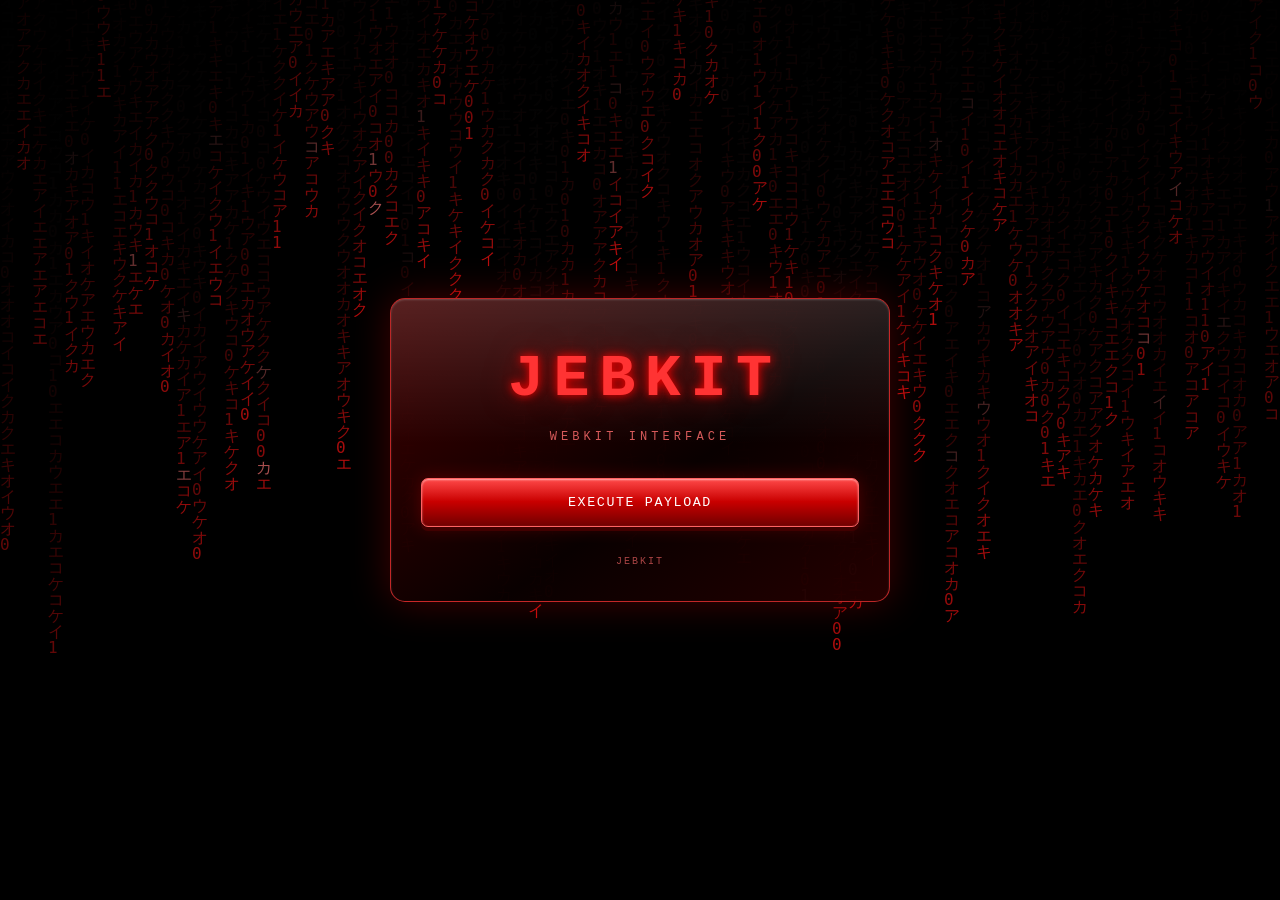
==== index.html @ 57fbf2be "Add files via upload" ====
<!DOCTYPE html>
<html lang="en">
<head>
<meta charset="UTF-8">
<meta name="viewport" content="width=device-width, initial-scale=1, viewport-fit=cover">
<meta name="theme-color" content="#080000">
<title>Jebkit</title>
<style>
:root {
    color-scheme: dark;
    --red: #ff2929;
    --deep-red: #720000;
    --panel: rgba(17, 0, 0, .94);
}
* { box-sizing: border-box; }
html, body { min-height: 100%; }
body {
    margin: 0;
    min-height: 100vh;
    min-height: 100svh;
    display: grid;
    place-items: center;
    padding: 24px;
    overflow: hidden;
    background: #050000;
    color: #fff;
    font-family: ui-monospace, SFMono-Regular, Menlo, Monaco, Consolas, "Liberation Mono", monospace;
}
#matrix {
    position: fixed;
    inset: 0;
    width: 100%;
    height: 100%;
    z-index: -2;
}
.vignette {
    position: fixed;
    inset: 0;
    z-index: -1;
    pointer-events: none;
    background: radial-gradient(ellipse at center, transparent 15%, rgba(0,0,0,.84) 100%);
}
.panel {
    position: relative;
    isolation: isolate;
    width: min(100%, 500px);
    padding: 46px 30px 34px;
    overflow: hidden;
    text-align: center;
    border: 1px solid rgba(255, 55, 55, .72);
    border-radius: 15px;
    background:
        linear-gradient(145deg, rgba(66,0,0,.97), rgba(9,0,0,.98) 58%, rgba(38,0,0,.97));
    box-shadow: 0 0 38px rgba(255,0,0,.25), inset 0 1px 2px rgba(255,255,255,.2);
}
.panel::before, .dialog::before {
    content: "";
    position: absolute;
    z-index: -1;
    inset: 0 0 auto;
    height: 48%;
    pointer-events: none;
    background: linear-gradient(180deg, rgba(255,255,255,.13), transparent);
}
h1 {
    margin: 0;
    color: #ff3333;
    font-size: clamp(46px, 12vw, 60px);
    letter-spacing: .16em;
    text-indent: .16em;
    text-shadow: 0 0 10px #f00, 0 0 30px #900;
}
.subtitle {
    margin: 17px 0 34px;
    color: #d65a5a;
    font-size: 12px;
    letter-spacing: .34em;
}
button {
    appearance: none;
    -webkit-appearance: none;
    border: 1px solid #ff6262;
    border-radius: 7px;
    padding: 16px 18px;
    color: #fff;
    font: 700 14px/1.2 inherit;
    font-family: inherit;
    letter-spacing: .12em;
    cursor: pointer;
    background: linear-gradient(180deg, #ff4949 0%, #c90000 48%, #710000 100%);
    box-shadow: 0 4px 0 #410000, 0 0 18px rgba(255,0,0,.25), inset 0 1px 2px rgba(255,255,255,.55);
    transition: filter .18s ease, box-shadow .18s ease, transform .18s ease;
}
button:hover:not(:disabled) {
    filter: brightness(1.18);
    box-shadow: 0 4px 0 #410000, 0 0 25px rgba(255,0,0,.65), inset 0 1px 3px #fff;
}
button:active:not(:disabled) { transform: translateY(2px); }
button:focus-visible {
    outline: 2px solid #fff;
    outline-offset: 4px;
}
button:disabled {
    opacity: .42;
    filter: grayscale(.7);
    cursor: not-allowed;
    box-shadow: none;
}
.launch-button { width: 100%; }
.footer {
    margin-top: 29px;
    color: #a44;
    font-size: 10px;
    letter-spacing: .2em;
}
.overlay {
    position: fixed;
    inset: 0;
    z-index: 5;
    display: none;
    align-items: center;
    justify-content: center;
    padding: 20px;
    background: rgba(0,0,0,.86);
    -webkit-backdrop-filter: blur(7px);
    backdrop-filter: blur(7px);
}
.overlay.is-open { display: flex; }
.dialog {
    position: relative;
    isolation: isolate;
    width: min(100%, 390px);
    padding: 30px 24px 25px;
    overflow: hidden;
    text-align: center;
    border: 1px solid #f33;
    border-radius: 12px;
    background: linear-gradient(145deg, #390000, #100000 58%, #290000);
    box-shadow: 0 0 42px rgba(255,0,0,.36), inset 0 1px 2px rgba(255,255,255,.2);
    animation: appear .22s ease-out;
}
@keyframes appear {
    from { opacity: 0; transform: scale(.92); }
    to { opacity: 1; transform: scale(1); }
}
.dialog h2 {
    margin: 0 0 18px;
    color: #ff4141;
    font-size: 20px;
    letter-spacing: .16em;
    text-shadow: 0 0 12px #f00;
}
.dialog p {
    position: relative;
    margin: 12px 0;
    color: #ddd;
    font-size: 13px;
    line-height: 1.75;
}
.firmware {
    margin: 20px 0;
    padding: 15px 10px;
    border: 1px solid #a00;
    border-radius: 7px;
    color: #ff3333;
    background: linear-gradient(180deg, #430000, #160000);
    box-shadow: inset 0 1px 2px rgba(255,255,255,.17);
    font-size: 23px;
    font-weight: 700;
    text-shadow: 0 0 12px red;
}
.countdown {
    min-height: 18px;
    margin-top: 18px;
    color: #ff5555;
    font-size: 11px;
    letter-spacing: .12em;
}
.actions {
    display: flex;
    gap: 12px;
    margin-top: 21px;
}
.actions button {
    flex: 1;
    min-width: 0;
    padding: 14px 8px;
    font-size: 12px;
}
.cancel-button {
    border-color: #777;
    background: linear-gradient(180deg, #555, #191919);
    box-shadow: 0 4px 0 #080808, inset 0 1px 2px rgba(255,255,255,.35);
}
.note {
    margin-top: 17px !important;
    color: #b55 !important;
    font-size: 10px !important;
    letter-spacing: .08em;
}
@media (max-width: 380px) {
    body { padding: 15px; }
    .panel { padding: 36px 20px 28px; }
    .dialog { padding: 26px 17px 21px; }
}
@media (prefers-reduced-motion: reduce) {
    *, *::before, *::after {
        animation-duration: .01ms !important;
        transition-duration: .01ms !important;
    }
}
</style>
</head>
<body>
<canvas id="matrix" aria-hidden="true"></canvas>
<div class="vignette" aria-hidden="true"></div>

<main class="panel">
    <h1>JEBKIT</h1>
    <div class="subtitle">WEBKIT INTERFACE</div>
    <button class="launch-button" id="launchButton" type="button">EXECUTE PAYLOAD</button>
    <div class="footer">JEBKIT</div>
</main>

<div class="overlay" id="firmwarePopup" role="presentation">
    <section class="dialog" role="dialog" aria-modal="true" aria-labelledby="dialogTitle" aria-describedby="dialogDescription">
        <h2 id="dialogTitle">FIRMWARE CHECK</h2>
        <p id="dialogDescription">
            Before continuing, open <strong>System Settings</strong> on your device
            and check the currently installed system firmware.
        </p>
        <div class="firmware">VERSION 23.0.1</div>
        <p>Please verify the version shown above before continuing.</p>
        <div class="countdown" id="countdown" aria-live="polite">PLEASE WAIT 5 SECONDS</div>
        <div class="actions">
            <button class="cancel-button" id="cancelButton" type="button">CANCEL</button>
            <button id="okButton" type="button" disabled>WAIT 5s</button>
        </div>
        <p class="note">JEBKIT</p>
    </section>
</div>

<script>
(function () {
    "use strict";

    /* Decorative Matrix background */
    var canvas = document.getElementById("matrix");
    var ctx = canvas.getContext("2d");
    var glyphs = "01アイウエオカキクケコ";
    var drops = [];
    var columns = 0;
    var frame = 0;
    var animationId = null;
    var reduceMotion = window.matchMedia &&
        window.matchMedia("(prefers-reduced-motion: reduce)").matches;

    function resizeCanvas() {
        var dpr = Math.min(window.devicePixelRatio || 1, 2);
        var width = window.innerWidth;
        var height = window.innerHeight;

        canvas.width = Math.floor(width * dpr);
        canvas.height = Math.floor(height * dpr);
        canvas.style.width = width + "px";
        canvas.style.height = height + "px";
        ctx.setTransform(dpr, 0, 0, dpr, 0, 0);

        columns = Math.ceil(width / 16);
        drops = [];
        for (var i = 0; i < columns; i++) {
            drops.push(Math.random() * -35);
        }
    }

    function drawMatrix() {
        var width = window.innerWidth;
        var height = window.innerHeight;

        ctx.fillStyle = "rgba(5,0,0,0.10)";
        ctx.fillRect(0, 0, width, height);
        ctx.font = "16px monospace";

        for (var i = 0; i < drops.length; i++) {
            var y = drops[i];
            var glyph = glyphs.charAt(Math.floor(Math.random() * glyphs.length));
            ctx.fillStyle = Math.random() > 0.97 ? "#ff7777" : "#e01010";
            ctx.fillText(glyph, i * 16, y * 16);

            if (y * 16 > height && Math.random() > 0.975) {
                drops[i] = 0;
            } else {
                drops[i] += 1;
            }
        }

        if (!reduceMotion) {
            animationId = window.requestAnimationFrame(drawMatrix);
        }
    }

    resizeCanvas();
    if (!reduceMotion) {
        animationId = window.requestAnimationFrame(drawMatrix);
    } else {
        drawMatrix();
    }

    window.addEventListener("resize", resizeCanvas);

    /* Firmware reminder dialog and five-second acknowledgement delay */
    var popup = document.getElementById("firmwarePopup");
    var launchButton = document.getElementById("launchButton");
    var cancelButton = document.getElementById("cancelButton");
    var okButton = document.getElementById("okButton");
    var countdown = document.getElementById("countdown");
    var timer = null;
    var remaining = 5;
    var previousFocus = null;

    function closePopup() {
        if (timer !== null) {
            window.clearInterval(timer);
            timer = null;
        }
        popup.classList.remove("is-open");
        remaining = 5;
        launchButton.focus();
    }

    function openPopup() {
        if (timer !== null) {
            window.clearInterval(timer);
            timer = null;
        }

        previousFocus = document.activeElement;
        remaining = 5;
        okButton.disabled = true;
        okButton.textContent = "WAIT 5s";
        countdown.textContent = "PLEASE WAIT 5 SECONDS";
        popup.classList.add("is-open");
        cancelButton.focus();

        timer = window.setInterval(function () {
            remaining -= 1;

            if (remaining > 0) {
                okButton.textContent = "WAIT " + remaining + "s";
                countdown.textContent = "PLEASE WAIT " + remaining + " SECONDS";
            } else {
                window.clearInterval(timer);
                timer = null;
                remaining = 0;
                okButton.disabled = false;
                okButton.textContent = "OK";
                countdown.textContent = "YOU MAY NOW CONTINUE";
                okButton.focus();
            }
        }, 1000);
    }

    launchButton.addEventListener("click", openPopup);
    cancelButton.addEventListener("click", closePopup);

    okButton.addEventListener("click", function () {
        if (remaining !== 0 || okButton.disabled) return;
        closePopup();
        window.alert("Jebkit: firmware acknowledgement received.");
    });

    document.addEventListener("keydown", function (event) {
        if (event.key === "Escape" && popup.classList.contains("is-open")) {
            closePopup();
        }
    });

    /* Keep the timer cleared if the page is backgrounded or unloaded. */
    window.addEventListener("pagehide", function () {
        if (timer !== null) {
            window.clearInterval(timer);
            timer = null;
        }
        if (animationId !== null) {
            window.cancelAnimationFrame(animationId);
        }
    });
}());
</script>
</body>
</html>
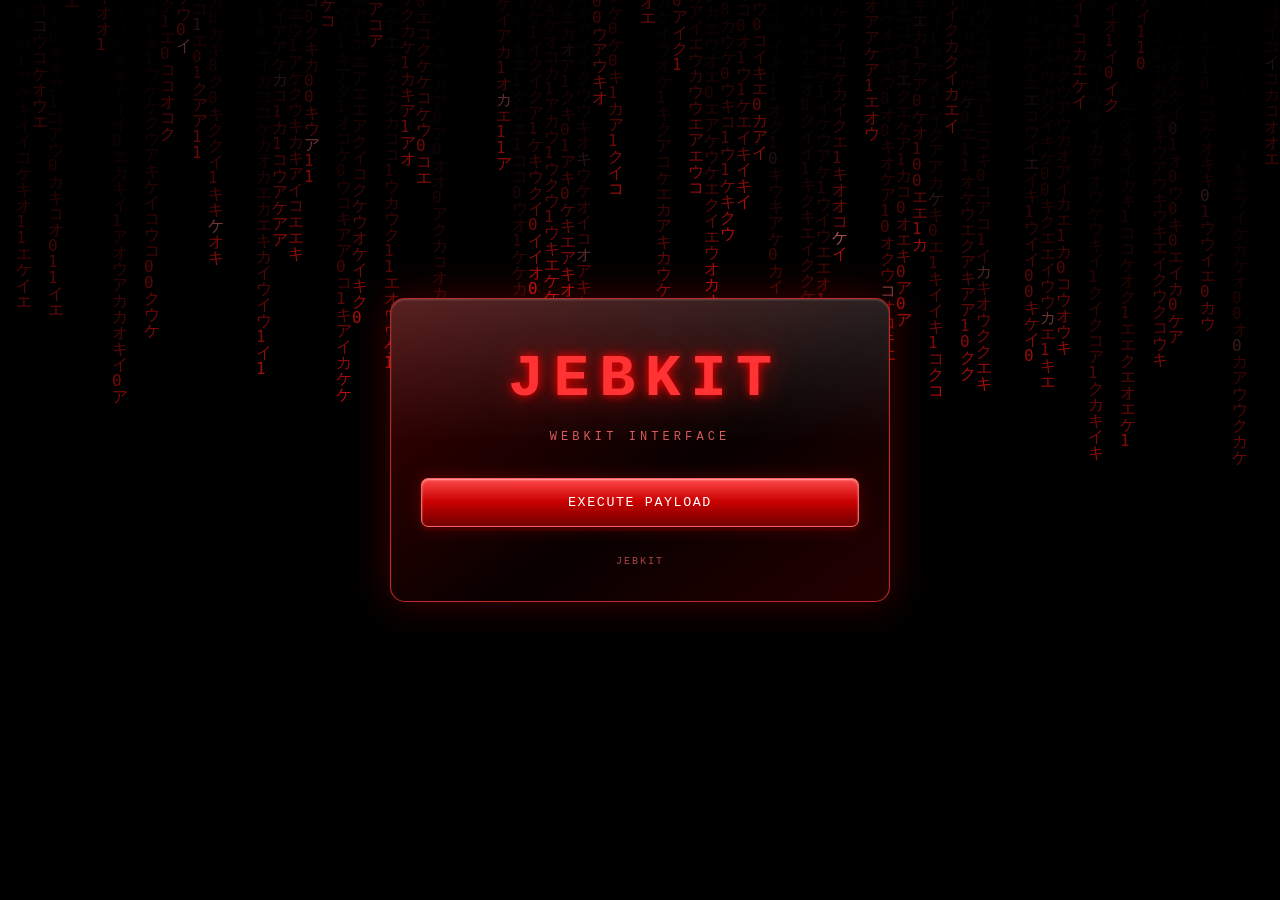
==== commit 42dd26ef: "Update index.html" ====
--- a/index.html
+++ b/index.html
@@ -366,7 +366,7 @@
     okButton.addEventListener("click", function () {
         if (remaining !== 0 || okButton.disabled) return;
         closePopup();
-        window.alert("Jebkit: firmware acknowledgement received.");
+        window.alert("JEBKIT v1.01F LOADED - Coded By Z6KD");
     });
 
     document.addEventListener("keydown", function (event) {
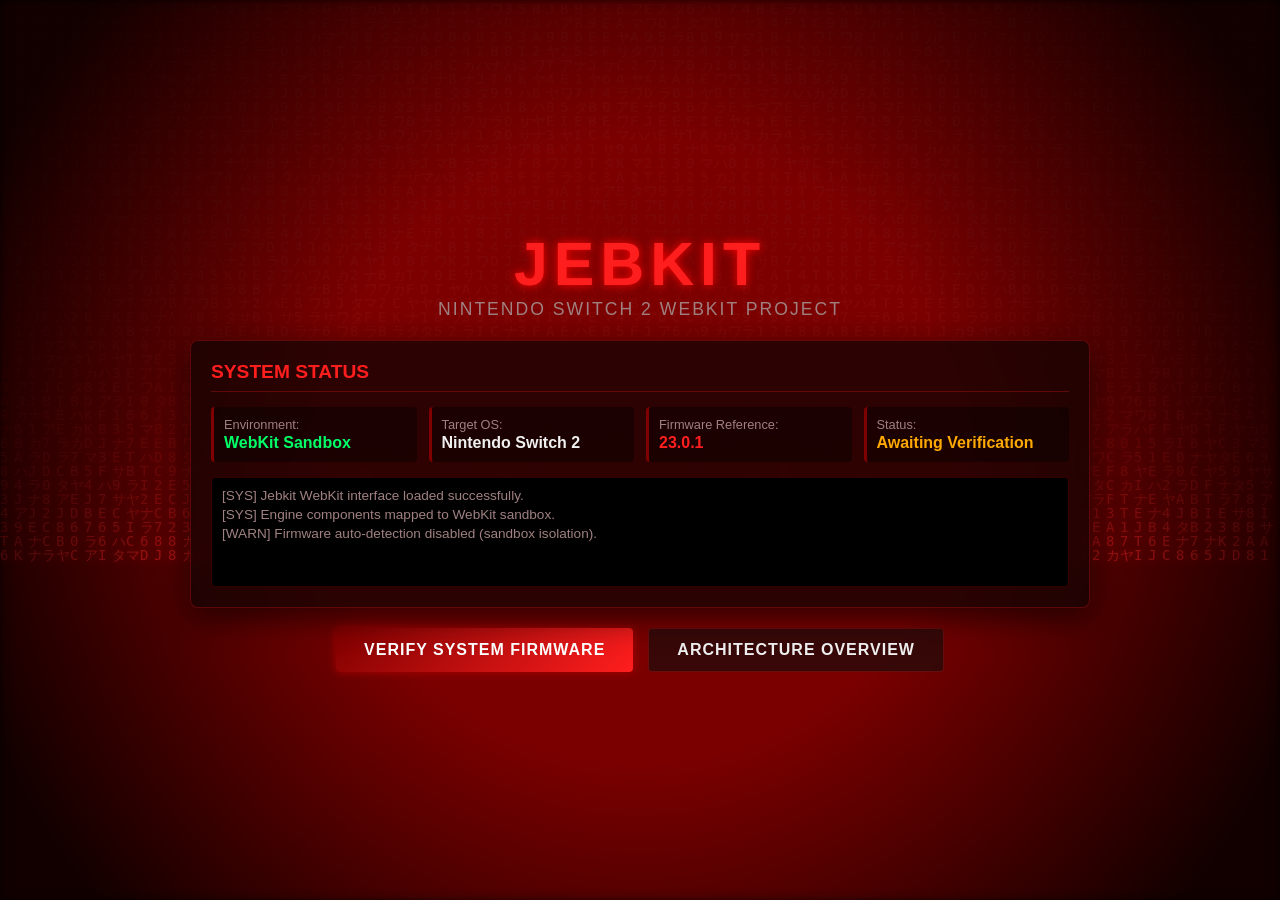
==== commit 1283b0bd: "Add files via upload" ====
--- a/index.html
+++ b/index.html
@@ -1,391 +1,95 @@
 <!DOCTYPE html>
 <html lang="en">
 <head>
-<meta charset="UTF-8">
-<meta name="viewport" content="width=device-width, initial-scale=1, viewport-fit=cover">
-<meta name="theme-color" content="#080000">
-<title>Jebkit</title>
-<style>
-:root {
-    color-scheme: dark;
-    --red: #ff2929;
-    --deep-red: #720000;
-    --panel: rgba(17, 0, 0, .94);
-}
-* { box-sizing: border-box; }
-html, body { min-height: 100%; }
-body {
-    margin: 0;
-    min-height: 100vh;
-    min-height: 100svh;
-    display: grid;
-    place-items: center;
-    padding: 24px;
-    overflow: hidden;
-    background: #050000;
-    color: #fff;
-    font-family: ui-monospace, SFMono-Regular, Menlo, Monaco, Consolas, "Liberation Mono", monospace;
-}
-#matrix {
-    position: fixed;
-    inset: 0;
-    width: 100%;
-    height: 100%;
-    z-index: -2;
-}
-.vignette {
-    position: fixed;
-    inset: 0;
-    z-index: -1;
-    pointer-events: none;
-    background: radial-gradient(ellipse at center, transparent 15%, rgba(0,0,0,.84) 100%);
-}
-.panel {
-    position: relative;
-    isolation: isolate;
-    width: min(100%, 500px);
-    padding: 46px 30px 34px;
-    overflow: hidden;
-    text-align: center;
-    border: 1px solid rgba(255, 55, 55, .72);
-    border-radius: 15px;
-    background:
-        linear-gradient(145deg, rgba(66,0,0,.97), rgba(9,0,0,.98) 58%, rgba(38,0,0,.97));
-    box-shadow: 0 0 38px rgba(255,0,0,.25), inset 0 1px 2px rgba(255,255,255,.2);
-}
-.panel::before, .dialog::before {
-    content: "";
-    position: absolute;
-    z-index: -1;
-    inset: 0 0 auto;
-    height: 48%;
-    pointer-events: none;
-    background: linear-gradient(180deg, rgba(255,255,255,.13), transparent);
-}
-h1 {
-    margin: 0;
-    color: #ff3333;
-    font-size: clamp(46px, 12vw, 60px);
-    letter-spacing: .16em;
-    text-indent: .16em;
-    text-shadow: 0 0 10px #f00, 0 0 30px #900;
-}
-.subtitle {
-    margin: 17px 0 34px;
-    color: #d65a5a;
-    font-size: 12px;
-    letter-spacing: .34em;
-}
-button {
-    appearance: none;
-    -webkit-appearance: none;
-    border: 1px solid #ff6262;
-    border-radius: 7px;
-    padding: 16px 18px;
-    color: #fff;
-    font: 700 14px/1.2 inherit;
-    font-family: inherit;
-    letter-spacing: .12em;
-    cursor: pointer;
-    background: linear-gradient(180deg, #ff4949 0%, #c90000 48%, #710000 100%);
-    box-shadow: 0 4px 0 #410000, 0 0 18px rgba(255,0,0,.25), inset 0 1px 2px rgba(255,255,255,.55);
-    transition: filter .18s ease, box-shadow .18s ease, transform .18s ease;
-}
-button:hover:not(:disabled) {
-    filter: brightness(1.18);
-    box-shadow: 0 4px 0 #410000, 0 0 25px rgba(255,0,0,.65), inset 0 1px 3px #fff;
-}
-button:active:not(:disabled) { transform: translateY(2px); }
-button:focus-visible {
-    outline: 2px solid #fff;
-    outline-offset: 4px;
-}
-button:disabled {
-    opacity: .42;
-    filter: grayscale(.7);
-    cursor: not-allowed;
-    box-shadow: none;
-}
-.launch-button { width: 100%; }
-.footer {
-    margin-top: 29px;
-    color: #a44;
-    font-size: 10px;
-    letter-spacing: .2em;
-}
-.overlay {
-    position: fixed;
-    inset: 0;
-    z-index: 5;
-    display: none;
-    align-items: center;
-    justify-content: center;
-    padding: 20px;
-    background: rgba(0,0,0,.86);
-    -webkit-backdrop-filter: blur(7px);
-    backdrop-filter: blur(7px);
-}
-.overlay.is-open { display: flex; }
-.dialog {
-    position: relative;
-    isolation: isolate;
-    width: min(100%, 390px);
-    padding: 30px 24px 25px;
-    overflow: hidden;
-    text-align: center;
-    border: 1px solid #f33;
-    border-radius: 12px;
-    background: linear-gradient(145deg, #390000, #100000 58%, #290000);
-    box-shadow: 0 0 42px rgba(255,0,0,.36), inset 0 1px 2px rgba(255,255,255,.2);
-    animation: appear .22s ease-out;
-}
-@keyframes appear {
-    from { opacity: 0; transform: scale(.92); }
-    to { opacity: 1; transform: scale(1); }
-}
-.dialog h2 {
-    margin: 0 0 18px;
-    color: #ff4141;
-    font-size: 20px;
-    letter-spacing: .16em;
-    text-shadow: 0 0 12px #f00;
-}
-.dialog p {
-    position: relative;
-    margin: 12px 0;
-    color: #ddd;
-    font-size: 13px;
-    line-height: 1.75;
-}
-.firmware {
-    margin: 20px 0;
-    padding: 15px 10px;
-    border: 1px solid #a00;
-    border-radius: 7px;
-    color: #ff3333;
-    background: linear-gradient(180deg, #430000, #160000);
-    box-shadow: inset 0 1px 2px rgba(255,255,255,.17);
-    font-size: 23px;
-    font-weight: 700;
-    text-shadow: 0 0 12px red;
-}
-.countdown {
-    min-height: 18px;
-    margin-top: 18px;
-    color: #ff5555;
-    font-size: 11px;
-    letter-spacing: .12em;
-}
-.actions {
-    display: flex;
-    gap: 12px;
-    margin-top: 21px;
-}
-.actions button {
-    flex: 1;
-    min-width: 0;
-    padding: 14px 8px;
-    font-size: 12px;
-}
-.cancel-button {
-    border-color: #777;
-    background: linear-gradient(180deg, #555, #191919);
-    box-shadow: 0 4px 0 #080808, inset 0 1px 2px rgba(255,255,255,.35);
-}
-.note {
-    margin-top: 17px !important;
-    color: #b55 !important;
-    font-size: 10px !important;
-    letter-spacing: .08em;
-}
-@media (max-width: 380px) {
-    body { padding: 15px; }
-    .panel { padding: 36px 20px 28px; }
-    .dialog { padding: 26px 17px 21px; }
-}
-@media (prefers-reduced-motion: reduce) {
-    *, *::before, *::after {
-        animation-duration: .01ms !important;
-        transition-duration: .01ms !important;
-    }
-}
-</style>
+    <meta charset="UTF-8">
+    <meta name="viewport" content="width=device-width, initial-scale=1.0">
+    <title>JEBKIT</title>
+    <link rel="stylesheet" href="style.css">
 </head>
 <body>
-<canvas id="matrix" aria-hidden="true"></canvas>
-<div class="vignette" aria-hidden="true"></div>
+    <!-- Matrix Digital Waterfall Canvas Background -->
+    <canvas id="matrix-canvas"></canvas>
 
-<main class="panel">
-    <h1>JEBKIT</h1>
-    <div class="subtitle">WEBKIT INTERFACE</div>
-    <button class="launch-button" id="launchButton" type="button">EXECUTE PAYLOAD</button>
-    <div class="footer">JEBKIT</div>
-</main>
+    <div class="overlay"></div>
 
-<div class="overlay" id="firmwarePopup" role="presentation">
-    <section class="dialog" role="dialog" aria-modal="true" aria-labelledby="dialogTitle" aria-describedby="dialogDescription">
-        <h2 id="dialogTitle">FIRMWARE CHECK</h2>
-        <p id="dialogDescription">
-            Before continuing, open <strong>System Settings</strong> on your device
-            and check the currently installed system firmware.
-        </p>
-        <div class="firmware">VERSION 23.0.1</div>
-        <p>Please verify the version shown above before continuing.</p>
-        <div class="countdown" id="countdown" aria-live="polite">PLEASE WAIT 5 SECONDS</div>
-        <div class="actions">
-            <button class="cancel-button" id="cancelButton" type="button">CANCEL</button>
-            <button id="okButton" type="button" disabled>WAIT 5s</button>
+    <!-- Main Container -->
+    <main class="container">
+        <header class="header">
+            <h1 class="title">JEBKIT</h1>
+            <p class="subtitle">Nintendo Switch 2 WebKit Project</p>
+        </header>
+
+        <!-- Status & Diagnostic Dashboard -->
+        <section class="panel status-panel">
+            <div class="panel-header">System Status</div>
+            <div class="status-grid">
+                <div class="status-item">
+                    <span class="label">Environment:</span>
+                    <span class="value green" id="env-status">WebKit Sandbox</span>
+                </div>
+                <div class="status-item">
+                    <span class="label">Target OS:</span>
+                    <span class="value" id="target-os">Nintendo Switch 2</span>
+                </div>
+                <div class="status-item">
+                    <span class="label">Firmware Reference:</span>
+                    <span class="value red" id="fw-ref">23.0.1</span>
+                </div>
+                <div class="status-item">
+                    <span class="label">Status:</span>
+                    <span class="value yellow" id="system-state">Awaiting Verification</span>
+                </div>
+            </div>
+            <div class="log-box" id="console-log">
+                <div class="log-line">[SYS] Jebkit WebKit interface loaded successfully.</div>
+                <div class="log-line">[SYS] Engine components mapped to WebKit sandbox.</div>
+                <div class="log-line">[WARN] Firmware auto-detection disabled (sandbox isolation).</div>
+            </div>
+        </section>
+
+        <!-- Action Controls -->
+        <div class="action-bar">
+            <button class="btn btn-primary" id="btn-verify">Verify System Firmware</button>
+            <button class="btn btn-secondary" id="btn-info">Architecture Overview</button>
         </div>
-        <p class="note">JEBKIT</p>
-    </section>
-</div>
+    </main>
 
-<script>
-(function () {
-    "use strict";
+    <!-- Firmware Reminder Modal -->
+    <div class="modal-backdrop hidden" id="fw-modal">
+        <div class="modal-content panel red-glow">
+            <h2 class="modal-title">Firmware Verification</h2>
+            <div class="modal-body">
+                <p>Please check your current system firmware version in <strong>System Settings</strong> on your device.</p>
+                <div class="info-card">
+                    <span class="info-label">Firmware Reference:</span>
+                    <span class="info-value">23.0.1</span>
+                </div>
+                <p class="note-text">Ensure your device configuration matches expected WebKit browser compatibility requirements.</p>
+            </div>
+            <div class="modal-actions">
+                <button class="btn btn-secondary" id="modal-cancel">Cancel</button>
+                <button class="btn btn-primary disabled" id="modal-ok" disabled>OK (<span id="timer-countdown">5</span>s)</button>
+            </div>
+        </div>
+    </div>
 
-    /* Decorative Matrix background */
-    var canvas = document.getElementById("matrix");
-    var ctx = canvas.getContext("2d");
-    var glyphs = "01アイウエオカキクケコ";
-    var drops = [];
-    var columns = 0;
-    var frame = 0;
-    var animationId = null;
-    var reduceMotion = window.matchMedia &&
-        window.matchMedia("(prefers-reduced-motion: reduce)").matches;
+    <!-- Architecture Info Modal -->
+    <div class="modal-backdrop hidden" id="info-modal">
+        <div class="modal-content panel">
+            <h2 class="modal-title">Jebkit Architecture</h2>
+            <div class="modal-body text-left">
+                <p><strong>Separation of Concerns:</strong></p>
+                <ul>
+                    <li><strong class="red">Native Core:</strong> Low-level memory pointers, binary payloads, and kernel IPC functions are isolated from browser execution.</li>
+                    <li><strong class="green">WebKit Layer:</strong> Provides lightweight, responsive visual user interfaces, diagnostic logs, and status dashboards safely within browser sandbox limits.</li>
+                </ul>
+            </div>
+            <div class="modal-actions">
+                <button class="btn btn-primary" id="info-close">Close</button>
+            </div>
+        </div>
+    </div>
 
-    function resizeCanvas() {
-        var dpr = Math.min(window.devicePixelRatio || 1, 2);
-        var width = window.innerWidth;
-        var height = window.innerHeight;
-
-        canvas.width = Math.floor(width * dpr);
-        canvas.height = Math.floor(height * dpr);
-        canvas.style.width = width + "px";
-        canvas.style.height = height + "px";
-        ctx.setTransform(dpr, 0, 0, dpr, 0, 0);
-
-        columns = Math.ceil(width / 16);
-        drops = [];
-        for (var i = 0; i < columns; i++) {
-            drops.push(Math.random() * -35);
-        }
-    }
-
-    function drawMatrix() {
-        var width = window.innerWidth;
-        var height = window.innerHeight;
-
-        ctx.fillStyle = "rgba(5,0,0,0.10)";
-        ctx.fillRect(0, 0, width, height);
-        ctx.font = "16px monospace";
-
-        for (var i = 0; i < drops.length; i++) {
-            var y = drops[i];
-            var glyph = glyphs.charAt(Math.floor(Math.random() * glyphs.length));
-            ctx.fillStyle = Math.random() > 0.97 ? "#ff7777" : "#e01010";
-            ctx.fillText(glyph, i * 16, y * 16);
-
-            if (y * 16 > height && Math.random() > 0.975) {
-                drops[i] = 0;
-            } else {
-                drops[i] += 1;
-            }
-        }
-
-        if (!reduceMotion) {
-            animationId = window.requestAnimationFrame(drawMatrix);
-        }
-    }
-
-    resizeCanvas();
-    if (!reduceMotion) {
-        animationId = window.requestAnimationFrame(drawMatrix);
-    } else {
-        drawMatrix();
-    }
-
-    window.addEventListener("resize", resizeCanvas);
-
-    /* Firmware reminder dialog and five-second acknowledgement delay */
-    var popup = document.getElementById("firmwarePopup");
-    var launchButton = document.getElementById("launchButton");
-    var cancelButton = document.getElementById("cancelButton");
-    var okButton = document.getElementById("okButton");
-    var countdown = document.getElementById("countdown");
-    var timer = null;
-    var remaining = 5;
-    var previousFocus = null;
-
-    function closePopup() {
-        if (timer !== null) {
-            window.clearInterval(timer);
-            timer = null;
-        }
-        popup.classList.remove("is-open");
-        remaining = 5;
-        launchButton.focus();
-    }
-
-    function openPopup() {
-        if (timer !== null) {
-            window.clearInterval(timer);
-            timer = null;
-        }
-
-        previousFocus = document.activeElement;
-        remaining = 5;
-        okButton.disabled = true;
-        okButton.textContent = "WAIT 5s";
-        countdown.textContent = "PLEASE WAIT 5 SECONDS";
-        popup.classList.add("is-open");
-        cancelButton.focus();
-
-        timer = window.setInterval(function () {
-            remaining -= 1;
-
-            if (remaining > 0) {
-                okButton.textContent = "WAIT " + remaining + "s";
-                countdown.textContent = "PLEASE WAIT " + remaining + " SECONDS";
-            } else {
-                window.clearInterval(timer);
-                timer = null;
-                remaining = 0;
-                okButton.disabled = false;
-                okButton.textContent = "OK";
-                countdown.textContent = "YOU MAY NOW CONTINUE";
-                okButton.focus();
-            }
-        }, 1000);
-    }
-
-    launchButton.addEventListener("click", openPopup);
-    cancelButton.addEventListener("click", closePopup);
-
-    okButton.addEventListener("click", function () {
-        if (remaining !== 0 || okButton.disabled) return;
-        closePopup();
-        window.alert("JEBKIT v1.01F LOADED - Coded By Z6KD");
-    });
-
-    document.addEventListener("keydown", function (event) {
-        if (event.key === "Escape" && popup.classList.contains("is-open")) {
-            closePopup();
-        }
-    });
-
-    /* Keep the timer cleared if the page is backgrounded or unloaded. */
-    window.addEventListener("pagehide", function () {
-        if (timer !== null) {
-            window.clearInterval(timer);
-            timer = null;
-        }
-        if (animationId !== null) {
-            window.cancelAnimationFrame(animationId);
-        }
-    });
-}());
-</script>
+    <script src="app.js"></script>
 </body>
-</html>
+</html>
--- a/style.css
+++ b/style.css
@@ -0,0 +1,276 @@
+/* Color Palette: Dark Red & Black Theme */
+:root {
+    --bg-color: #050000;
+    --panel-bg: rgba(18, 3, 3, 0.75);
+    --panel-border: rgba(180, 20, 20, 0.4);
+    --red-primary: #ff1e1e;
+    --red-glow: #ff0000;
+    --red-dark: #800000;
+    --text-main: #f0f0f0;
+    --text-dim: #a08080;
+    --accent-yellow: #ffaa00;
+    --accent-green: #00ff66;
+}
+
+* {
+    box-sizing: border-box;
+    margin: 0;
+    padding: 0;
+    font-family: 'Segoe UI', -apple-system, BlinkMacSystemFont, Roboto, sans-serif;
+}
+
+body {
+    background-color: var(--bg-color);
+    color: var(--text-main);
+    overflow: hidden;
+    height: 100vh;
+    width: 100vw;
+    display: flex;
+    justify-content: center;
+    align-items: center;
+}
+
+/* Background Canvas & Grid Overlay */
+#matrix-canvas {
+    position: absolute;
+    top: 0;
+    left: 0;
+    width: 100%;
+    height: 100%;
+    z-index: 1;
+}
+
+.overlay {
+    position: absolute;
+    top: 0;
+    left: 0;
+    width: 100%;
+    height: 100%;
+    background: radial-gradient(circle, transparent 40%, rgba(0, 0, 0, 0.85) 90%);
+    z-index: 2;
+    pointer-events: none;
+}
+
+/* App Container */
+.container {
+    position: relative;
+    z-index: 3;
+    width: 90%;
+    max-width: 900px;
+    display: flex;
+    flex-direction: column;
+    gap: 20px;
+}
+
+/* Header */
+.header {
+    text-align: center;
+}
+
+.title {
+    font-size: 3.8rem;
+    font-weight: 900;
+    letter-spacing: 6px;
+    color: var(--red-primary);
+    text-shadow: 0 0 10px var(--red-glow), 0 0 25px var(--red-dark);
+}
+
+.subtitle {
+    font-size: 1.1rem;
+    color: var(--text-dim);
+    letter-spacing: 2px;
+    text-transform: uppercase;
+}
+
+/* Glossy Translucent Panel */
+.panel {
+    background: var(--panel-bg);
+    border: 1px solid var(--panel-border);
+    border-radius: 8px;
+    padding: 20px;
+    box-shadow: 0 8px 32px 0 rgba(0, 0, 0, 0.7), 0 0 15px rgba(255, 0, 0, 0.1);
+    backdrop-filter: blur(8px);
+    -webkit-backdrop-filter: blur(8px);
+}
+
+.red-glow {
+    box-shadow: 0 0 25px rgba(255, 30, 30, 0.3), inset 0 0 15px rgba(255, 0, 0, 0.15);
+    border-color: var(--red-primary);
+}
+
+.panel-header {
+    font-size: 1.2rem;
+    font-weight: 700;
+    color: var(--red-primary);
+    border-bottom: 1px solid var(--panel-border);
+    padding-bottom: 8px;
+    margin-bottom: 15px;
+    text-transform: uppercase;
+}
+
+/* Status Dashboard Grid */
+.status-grid {
+    display: grid;
+    grid-template-columns: repeat(auto-fit, minmax(200px, 1fr));
+    gap: 12px;
+    margin-bottom: 15px;
+}
+
+.status-item {
+    background: rgba(0, 0, 0, 0.4);
+    padding: 10px;
+    border-radius: 4px;
+    border-left: 3px solid var(--red-dark);
+    display: flex;
+    flex-direction: column;
+}
+
+.label {
+    font-size: 0.8rem;
+    color: var(--text-dim);
+}
+
+.value {
+    font-size: 1rem;
+    font-weight: bold;
+    margin-top: 2px;
+}
+
+.red { color: var(--red-primary); }
+.green { color: var(--accent-green); }
+.yellow { color: var(--accent-yellow); }
+
+/* Logging Console */
+.log-box {
+    background: #000;
+    border: 1px solid rgba(255, 0, 0, 0.2);
+    border-radius: 4px;
+    padding: 10px;
+    font-family: monospace;
+    font-size: 0.85rem;
+    height: 110px;
+    overflow-y: auto;
+}
+
+.log-line {
+    margin-bottom: 4px;
+    color: var(--text-dim);
+}
+
+/* Buttons & Action Bar */
+.action-bar {
+    display: flex;
+    gap: 15px;
+    justify-content: center;
+}
+
+.btn {
+    padding: 12px 28px;
+    font-size: 1rem;
+    font-weight: 600;
+    border: none;
+    border-radius: 4px;
+    cursor: pointer;
+    transition: all 0.2s ease;
+    text-transform: uppercase;
+    letter-spacing: 1px;
+}
+
+.btn-primary {
+    background: linear-gradient(135deg, var(--red-dark), var(--red-primary));
+    color: #fff;
+    box-shadow: 0 0 10px rgba(255, 0, 0, 0.4);
+}
+
+.btn-primary:hover:not(:disabled) {
+    background: linear-gradient(135deg, var(--red-primary), #ff4d4d);
+    box-shadow: 0 0 20px rgba(255, 0, 0, 0.7);
+    transform: translateY(-1px);
+}
+
+.btn-secondary {
+    background: rgba(40, 10, 10, 0.8);
+    color: var(--text-main);
+    border: 1px solid var(--panel-border);
+}
+
+.btn-secondary:hover:not(:disabled) {
+    background: rgba(80, 20, 20, 0.9);
+    border-color: var(--red-primary);
+}
+
+.btn:disabled, .btn.disabled {
+    opacity: 0.5;
+    cursor: not-allowed;
+    box-shadow: none !important;
+    transform: none !important;
+}
+
+/* Modals */
+.modal-backdrop {
+    position: fixed;
+    top: 0;
+    left: 0;
+    width: 100vw;
+    height: 100vh;
+    background: rgba(0, 0, 0, 0.85);
+    z-index: 10;
+    display: flex;
+    justify-content: center;
+    align-items: center;
+}
+
+.modal-backdrop.hidden {
+    display: none;
+}
+
+.modal-content {
+    width: 90%;
+    max-width: 480px;
+}
+
+.modal-title {
+    color: var(--red-primary);
+    font-size: 1.5rem;
+    margin-bottom: 15px;
+}
+
+.modal-body {
+    font-size: 0.95rem;
+    line-height: 1.5;
+    margin-bottom: 20px;
+    color: var(--text-main);
+}
+
+.text-left { text-align: left; }
+
+.info-card {
+    background: rgba(0, 0, 0, 0.6);
+    border: 1px dashed var(--red-primary);
+    padding: 12px;
+    margin: 15px 0;
+    border-radius: 4px;
+    text-align: center;
+}
+
+.info-label {
+    color: var(--text-dim);
+    margin-right: 8px;
+}
+
+.info-value {
+    color: var(--red-primary);
+    font-weight: bold;
+    font-size: 1.1rem;
+}
+
+.note-text {
+    font-size: 0.85rem;
+    color: var(--text-dim);
+}
+
+.modal-actions {
+    display: flex;
+    justify-content: flex-end;
+    gap: 10px;
+}
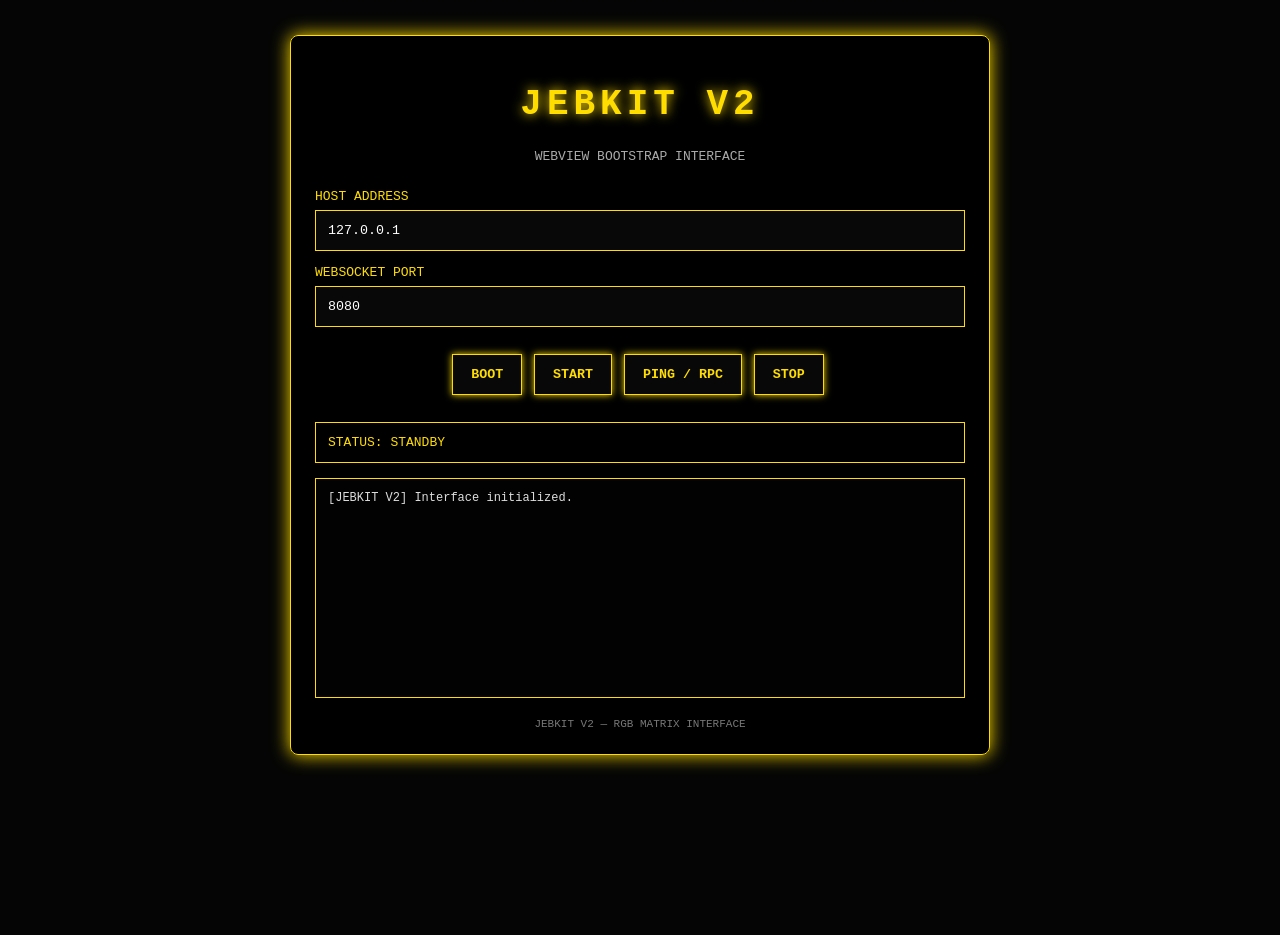
==== commit bbfe6a1f: "Revamp index.html for JEBKIT V2 interface Updated HTML structure and styles for JEBKIT V2 interface," ====
--- a/index.html
+++ b/index.html
@@ -1,95 +1,413 @@
 <!DOCTYPE html>
 <html lang="en">
 <head>
-    <meta charset="UTF-8">
-    <meta name="viewport" content="width=device-width, initial-scale=1.0">
-    <title>JEBKIT</title>
-    <link rel="stylesheet" href="style.css">
+<meta charset="UTF-8">
+<meta name="viewport" content="width=device-width, initial-scale=1.0">
+<meta name="theme-color" content="#050505">
+<title>JEBKIT V2</title>
+
+<style>
+:root {
+    --rgb: rgb(255, 0, 0);
+    --bg: #050505;
+    --panel: rgba(0, 0, 0, 0.88);
+}
+
+* {
+    box-sizing: border-box;
+}
+
+body {
+    margin: 0;
+    min-height: 100vh;
+    background: var(--bg);
+    color: white;
+    font-family: monospace;
+    overflow-x: hidden;
+}
+
+#matrix {
+    position: fixed;
+    inset: 0;
+    width: 100%;
+    height: 100%;
+    z-index: -1;
+    opacity: 0.45;
+}
+
+.container {
+    width: min(92%, 700px);
+    margin: 35px auto;
+    padding: 24px;
+    background: var(--panel);
+    border: 1px solid var(--rgb);
+    box-shadow: 0 0 18px var(--rgb);
+    border-radius: 8px;
+}
+
+h1 {
+    text-align: center;
+    font-size: 36px;
+    letter-spacing: 5px;
+    color: var(--rgb);
+    text-shadow: 0 0 12px var(--rgb);
+}
+
+.subtitle {
+    text-align: center;
+    color: #aaa;
+    margin-bottom: 25px;
+}
+
+label {
+    display: block;
+    margin: 14px 0 6px;
+    color: var(--rgb);
+}
+
+input {
+    width: 100%;
+    padding: 12px;
+    background: #080808;
+    color: white;
+    border: 1px solid var(--rgb);
+    outline: none;
+    font-family: monospace;
+}
+
+button {
+    padding: 12px 18px;
+    margin: 7px 4px 7px 0;
+    background: #080808;
+    color: var(--rgb);
+    border: 1px solid var(--rgb);
+    cursor: pointer;
+    font-family: monospace;
+    font-weight: bold;
+    transition: 0.2s;
+    box-shadow: 0 0 7px var(--rgb);
+}
+
+button:hover {
+    background: var(--rgb);
+    color: black;
+    box-shadow: 0 0 20px var(--rgb);
+}
+
+.buttons {
+    margin-top: 20px;
+    text-align: center;
+}
+
+.status {
+    margin-top: 20px;
+    padding: 12px;
+    border: 1px solid var(--rgb);
+    color: var(--rgb);
+}
+
+#console {
+    height: 220px;
+    overflow-y: auto;
+    margin-top: 15px;
+    padding: 12px;
+    background: #020202;
+    border: 1px solid var(--rgb);
+    color: #ddd;
+    font-size: 12px;
+    white-space: pre-wrap;
+    overflow-wrap: anywhere;
+}
+
+.footer {
+    text-align: center;
+    color: #777;
+    font-size: 11px;
+    margin-top: 20px;
+}
+</style>
 </head>
+
 <body>
-    <!-- Matrix Digital Waterfall Canvas Background -->
-    <canvas id="matrix-canvas"></canvas>
-
-    <div class="overlay"></div>
-
-    <!-- Main Container -->
-    <main class="container">
-        <header class="header">
-            <h1 class="title">JEBKIT</h1>
-            <p class="subtitle">Nintendo Switch 2 WebKit Project</p>
-        </header>
-
-        <!-- Status & Diagnostic Dashboard -->
-        <section class="panel status-panel">
-            <div class="panel-header">System Status</div>
-            <div class="status-grid">
-                <div class="status-item">
-                    <span class="label">Environment:</span>
-                    <span class="value green" id="env-status">WebKit Sandbox</span>
-                </div>
-                <div class="status-item">
-                    <span class="label">Target OS:</span>
-                    <span class="value" id="target-os">Nintendo Switch 2</span>
-                </div>
-                <div class="status-item">
-                    <span class="label">Firmware Reference:</span>
-                    <span class="value red" id="fw-ref">23.0.1</span>
-                </div>
-                <div class="status-item">
-                    <span class="label">Status:</span>
-                    <span class="value yellow" id="system-state">Awaiting Verification</span>
-                </div>
-            </div>
-            <div class="log-box" id="console-log">
-                <div class="log-line">[SYS] Jebkit WebKit interface loaded successfully.</div>
-                <div class="log-line">[SYS] Engine components mapped to WebKit sandbox.</div>
-                <div class="log-line">[WARN] Firmware auto-detection disabled (sandbox isolation).</div>
-            </div>
-        </section>
-
-        <!-- Action Controls -->
-        <div class="action-bar">
-            <button class="btn btn-primary" id="btn-verify">Verify System Firmware</button>
-            <button class="btn btn-secondary" id="btn-info">Architecture Overview</button>
-        </div>
-    </main>
-
-    <!-- Firmware Reminder Modal -->
-    <div class="modal-backdrop hidden" id="fw-modal">
-        <div class="modal-content panel red-glow">
-            <h2 class="modal-title">Firmware Verification</h2>
-            <div class="modal-body">
-                <p>Please check your current system firmware version in <strong>System Settings</strong> on your device.</p>
-                <div class="info-card">
-                    <span class="info-label">Firmware Reference:</span>
-                    <span class="info-value">23.0.1</span>
-                </div>
-                <p class="note-text">Ensure your device configuration matches expected WebKit browser compatibility requirements.</p>
-            </div>
-            <div class="modal-actions">
-                <button class="btn btn-secondary" id="modal-cancel">Cancel</button>
-                <button class="btn btn-primary disabled" id="modal-ok" disabled>OK (<span id="timer-countdown">5</span>s)</button>
-            </div>
-        </div>
+
+<canvas id="matrix"></canvas>
+
+<div class="container">
+    <h1>JEBKIT V2</h1>
+    <div class="subtitle">WEBVIEW BOOTSTRAP INTERFACE</div>
+
+    <label for="host">HOST ADDRESS</label>
+    <input id="host" type="text" value="127.0.0.1">
+
+    <label for="port">WEBSOCKET PORT</label>
+    <input id="port" type="number" value="8080">
+
+    <div class="buttons">
+        <button onclick="boot()">BOOT</button>
+        <button onclick="start()">START</button>
+        <button onclick="ping()">PING / RPC</button>
+        <button onclick="stop()">STOP</button>
     </div>
 
-    <!-- Architecture Info Modal -->
-    <div class="modal-backdrop hidden" id="info-modal">
-        <div class="modal-content panel">
-            <h2 class="modal-title">Jebkit Architecture</h2>
-            <div class="modal-body text-left">
-                <p><strong>Separation of Concerns:</strong></p>
-                <ul>
-                    <li><strong class="red">Native Core:</strong> Low-level memory pointers, binary payloads, and kernel IPC functions are isolated from browser execution.</li>
-                    <li><strong class="green">WebKit Layer:</strong> Provides lightweight, responsive visual user interfaces, diagnostic logs, and status dashboards safely within browser sandbox limits.</li>
-                </ul>
-            </div>
-            <div class="modal-actions">
-                <button class="btn btn-primary" id="info-close">Close</button>
-            </div>
-        </div>
+    <div class="status" id="status">
+        STATUS: STANDBY
     </div>
 
-    <script src="app.js"></script>
+    <div id="console">[JEBKIT V2] Interface initialized.</div>
+
+    <div class="footer">
+        JEBKIT V2 — RGB MATRIX INTERFACE
+    </div>
+</div>
+
+<script>
+// =====================================
+// RGB COLOR CYCLE
+// =====================================
+
+let hue = 0;
+
+function updateRGB() {
+    hue = (hue + 1) % 360;
+
+    document.documentElement.style.setProperty(
+        "--rgb",
+        `hsl(${hue}, 100%, 50%)`
+    );
+}
+
+setInterval(updateRGB, 25);
+
+
+// =====================================
+// MATRIX BACKGROUND
+// =====================================
+
+const canvas = document.getElementById("matrix");
+const ctx = canvas.getContext("2d");
+
+let columns;
+let drops;
+const fontSize = 14;
+
+function resizeMatrix() {
+    canvas.width = window.innerWidth;
+    canvas.height = window.innerHeight;
+
+    columns = Math.floor(canvas.width / fontSize);
+    drops = Array(columns).fill(1);
+}
+
+window.addEventListener("resize", resizeMatrix);
+resizeMatrix();
+
+function drawMatrix() {
+    ctx.fillStyle = "rgba(0, 0, 0, 0.08)";
+    ctx.fillRect(0, 0, canvas.width, canvas.height);
+
+    ctx.font = fontSize + "px monospace";
+
+    const color = `hsl(${hue}, 100%, 50%)`;
+    ctx.fillStyle = color;
+
+    for (let i = 0; i < drops.length; i++) {
+        const character = Math.random() > 0.5 ? "1" : "0";
+
+        ctx.fillText(
+            character,
+            i * fontSize,
+            drops[i] * fontSize
+        );
+
+        if (
+            drops[i] * fontSize > canvas.height &&
+            Math.random() > 0.975
+        ) {
+            drops[i] = 0;
+        }
+
+        drops[i]++;
+    }
+}
+
+setInterval(drawMatrix, 40);
+
+
+// =====================================
+// JEBKIT V2 CORE
+// =====================================
+
+let socket = null;
+let booted = false;
+let connected = false;
+
+const statusBox = document.getElementById("status");
+const consoleBox = document.getElementById("console");
+
+function log(message) {
+    const time = new Date().toLocaleTimeString();
+
+    consoleBox.textContent +=
+        `\n[${time}] ${message}`;
+
+    consoleBox.scrollTop = consoleBox.scrollHeight;
+}
+
+function setStatus(message) {
+    statusBox.textContent = "STATUS: " + message;
+}
+
+
+// =====================================
+// BOOT
+// =====================================
+
+function boot() {
+    log("BOOT sequence initiated.");
+
+    try {
+        // Browser-side simulation only.
+        const memory = new ArrayBuffer(256);
+        const view = new Uint8Array(memory);
+
+        view[0] = 0x4A;
+        view[1] = 0x45;
+        view[2] = 0x42;
+        view[3] = 0x4B;
+
+        const signature =
+            view[0] === 0x4A &&
+            view[1] === 0x45 &&
+            view[2] === 0x42 &&
+            view[3] === 0x4B;
+
+        if (!signature || memory.byteLength !== 256) {
+            throw new Error("Validation failed.");
+        }
+
+        booted = true;
+
+        log("Buffer allocated.");
+        log("Signature validation passed.");
+        log("BOOT completed successfully.");
+
+        setStatus("BOOT COMPLETE");
+    } catch (error) {
+        booted = false;
+
+        log("BOOT ERROR: " + error.message);
+        setStatus("BOOT FAILED");
+    }
+}
+
+
+// =====================================
+// START
+// =====================================
+
+function start() {
+    if (!booted) {
+        log("ERROR: Run BOOT first.");
+        return;
+    }
+
+    if (connected) {
+        log("Connection already active.");
+        return;
+    }
+
+    const host = document.getElementById("host").value.trim();
+    const port = document.getElementById("port").value.trim();
+
+    if (!host || !port || Number(port) < 1 || Number(port) > 65535) {
+        log("ERROR: Invalid host or port.");
+        return;
+    }
+
+    const address = `ws://${host}:${port}`;
+
+    log("Connecting to " + address);
+
+    try {
+        socket = new WebSocket(address);
+
+        socket.onopen = function() {
+            connected = true;
+
+            setStatus("CONNECTED");
+            log("WebSocket connection established.");
+
+            socket.send(JSON.stringify({
+                type: "JEBKIT_V2_HELLO",
+                version: "2.0",
+                timestamp: Date.now()
+            }));
+
+            log("JEBKIT V2 handshake sent.");
+        };
+
+        socket.onmessage = function(event) {
+            log("RPC RESPONSE: " + event.data);
+        };
+
+        socket.onerror = function() {
+            log("WebSocket connection error.");
+            setStatus("CONNECTION ERROR");
+        };
+
+        socket.onclose = function() {
+            connected = false;
+            log("Connection closed.");
+            setStatus("DISCONNECTED");
+        };
+
+    } catch (error) {
+        log("START ERROR: " + error.message);
+        setStatus("START FAILED");
+    }
+}
+
+
+// =====================================
+// RPC PING
+// =====================================
+
+function ping() {
+    if (!connected || !socket || socket.readyState !== WebSocket.OPEN) {
+        log("ERROR: No active connection.");
+        return;
+    }
+
+    const packet = {
+        type: "RPC",
+        method: "PING",
+        id: Date.now(),
+        timestamp: new Date().toISOString()
+    };
+
+    socket.send(JSON.stringify(packet));
+
+    log("RPC PING transmitted.");
+}
+
+
+// =====================================
+// STOP
+// =====================================
+
+function stop() {
+    if (socket) {
+        socket.close();
+        socket = null;
+    }
+
+    connected = false;
+    booted = false;
+
+    setStatus("STOPPED");
+    log("JEBKIT V2 stopped.");
+}
+
+</script>
 </body>
-</html>+</html>
